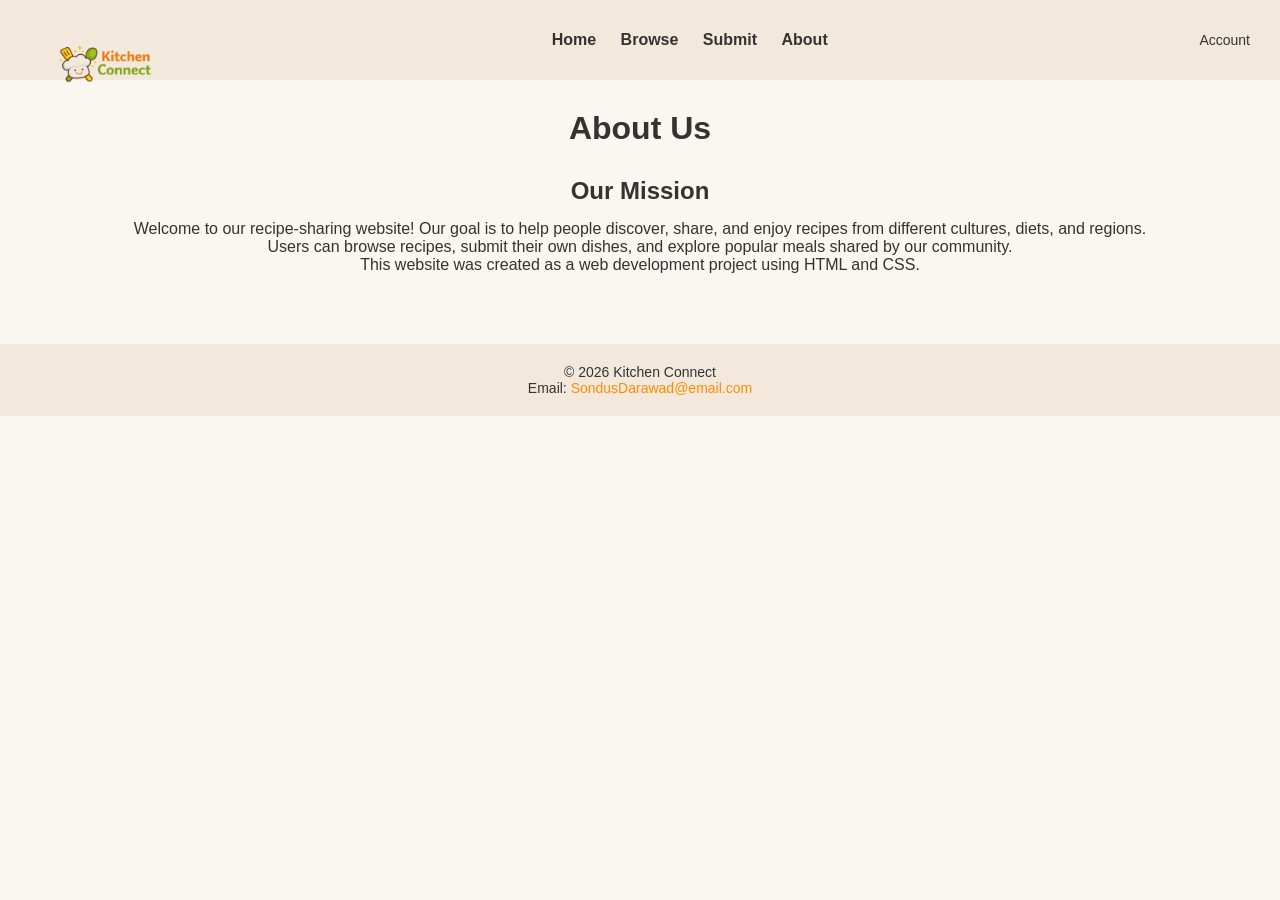
==== about.html @ 7bd700de "Add files via upload" ====
<!DOCTYPE html>
<html lang="en">
<head>
    <title>About Us</title>
    <link rel="stylesheet" href="project.css">
</head>
<body>

<header>
    <div class="logo">
        <img src="logo.PNG" alt="Kitchen Connect Logo">
    </div>

    <nav>
        <a href="index.html">Home</a>
        <a href="browse.html">Browse</a>
        <a href="submit.html">Submit</a>
        <a href="about.html">About</a>
    </nav>

    <div class="account">Account</div>
</header>

<main>
    <h1>About Us</h1>

    <section class="about-section">
        <h2>Our Mission</h2> <!-- ✅ FIXED: added heading -->

        <p>
            Welcome to our recipe-sharing website! 
            Our goal is to help people discover, share, and enjoy recipes 
            from different cultures, diets, and regions.
        </p>

        <p>
            Users can browse recipes, submit their own dishes, 
            and explore popular meals shared by our community.
        </p>

        <p>
            This website was created as a web development project 
            using HTML and CSS.
        </p>
    </section>
</main>

<footer>
    <div class="footer-content">
        <p>© 2026 Kitchen Connect</p>
        <p>Email: <a href="mailto:SondusDarawad@email.com">SondusDarawad@email.com</a></p>
    </div>
</footer>

</body>
</html>
---- project.css ----
/* Reset some default browser styles */
* {
    margin: 0;
    padding: 0;
    box-sizing: border-box;
}

body {
    font-family: Arial, sans-serif;
    background-color: #faf6f0;
    color: #333;
}

/* ================= HEADER ================= */
header {
    display: flex;
    justify-content: space-between;
    align-items: center;
    background-color: #f2e8dc;
    padding: 15px 30px;
}

.logo {
     height: 50px;
     width: auto;
}

.logo img {
    height: 100px;
    width: auto;
    display: block;
}

nav a {
    margin: 0 10px;
    text-decoration: none;
    color: #333;
    font-weight: bold;
}

nav a:hover {
    color: darkorange;
}

.account {
    font-size: 14px;
}

/* ================= MAIN ================= */
main {
    padding: 30px;
    text-align: center;
}

h1 {
    margin-bottom: 20px;
}

h2 {
    margin: 30px 0 15px;
}

/* ================= SEARCH ================= */
.search-area {
    margin-bottom: 25px;
}

.search-area input {
    width: 60%;
    max-width: 400px;
    padding: 10px;
    border-radius: 20px;
    border: 1px solid #ccc;
}

/* ================= CARDS ================= */

/* ================= BROWSE GRID ================= */
.browse-grid {
    display: flex;
    justify-content: center;
    flex-wrap: wrap;
    gap: 25px;
    margin-top: 20px;
}
/* ================= CARDS ================= */
.card {
    width: 220px;
    height: auto;
    border-radius: 20px;
    padding: 10px;
    text-align: center;
    background-color: white;

    box-shadow: 0 4px 12px rgba(0, 0, 0, 0.1);
    transition: transform 0.2s ease, box-shadow 0.2s ease;
}

/* Hover effect */
.card:hover {
    transform: translateY(-6px);
    box-shadow: 0 8px 18px rgba(0, 0, 0, 0.15);
}

/* ================= CARD IMAGE ================= */
.card img {
    width: 100%;
    height: 140px;
    object-fit: cover;
    border-radius: 15px;
    margin-bottom: 10px;
}

/* ================= CARD TEXT ================= */
.card h3 {
    font-size: 16px;
    margin: 5px 0;
    color: #333;
}

/* ================= TABLE ================= */
table {
    width: 80%;
    margin: 40px auto;
    border-collapse: collapse;
    background-color: white;
    border-radius: 10px;
    overflow: hidden;
    box-shadow: 0 4px 10px rgba(0,0,0,0.1);
}

th, td {
    padding: 14px;
    text-align: center;
}

th {
    background-color: #f2e8dc;
    font-weight: bold;
}

td {
    border-bottom: 1px solid #ddd;
}

tr:nth-child(even) {
    background-color: #faf6f0;
}

tr:hover {
    background-color: #f1e4d6;
    transition: 0.3s;
}
/* ================= FORM ================= */
form {
    width: 350px;
    margin: 30px auto;
    padding: 20px;
    background-color: white;
    border-radius: 12px;
    box-shadow: 0 4px 10px rgba(0, 0, 0, 0.1);
    text-align: left;
}

label {
    display: block;
    margin-top: 12px;
    font-weight: bold;
    color: #333;
}

form input,
form textarea {
    width: 100%;
    padding: 10px;
    margin-top: 5px;
    border: 1px solid #ccc;
    border-radius: 8px;
    box-sizing: border-box;
    font-family: Arial, sans-serif;
}

form textarea {
    resize: vertical;
}

button {
    margin-top: 15px;
    width: 100%;
    padding: 10px;
    background-color: darkorange;
    color: white;
    border: none;
    border-radius: 8px;
    cursor: pointer;
    font-weight: bold;
}

button:hover {
    background-color: orange;
}

/* ================= FEATURED LAYOUT ================= */
.featured-layout {
    display: flex;
    justify-content: center;
    align-items: flex-start;
    gap: 40px;
    margin-top: 20px;
}

/* Left side (cards) */
.featured-layout .cards {
    display: flex;
    flex-direction: column;
    gap: 20px;
}

/* Right side (text) */
.welcome-text {
    max-width: 300px;
    text-align: left;
}

.welcome-text h3 {
    margin-bottom: 10px;
}

.welcome-text p {
    margin-bottom: 10px;
    line-height: 1.4;
}


/* ================= FOOTER ================= */
footer {
    background-color: #f2e8dc;
    padding: 20px;
    margin-top: 40px;
}

.footer-content {
    text-align: center;
    font-size: 14px;
    color: #333;
}

.footer-content a {
    color: darkorange;
    text-decoration: none;
}

.footer-content a:hover {
    text-decoration: underline;
}
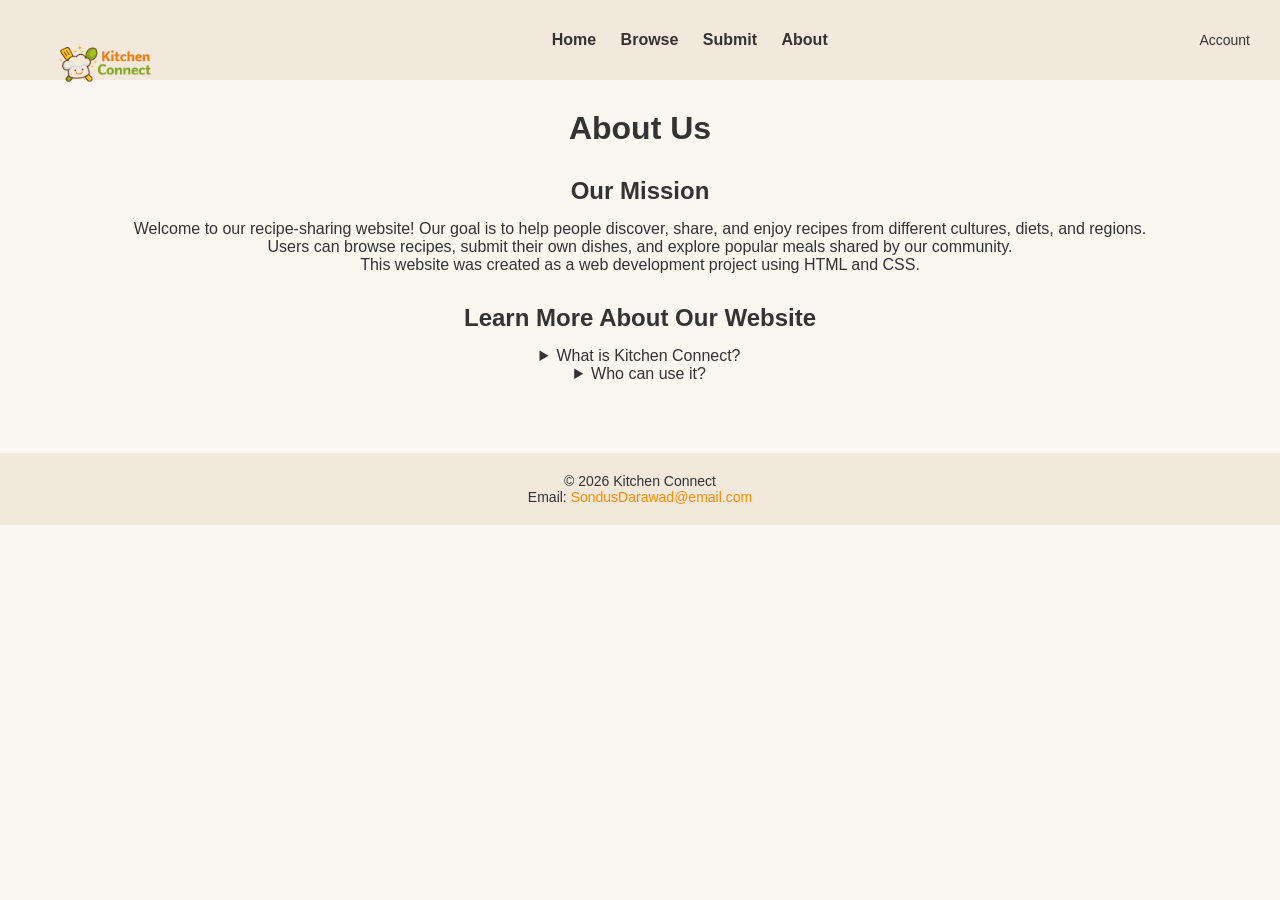
==== commit d4ede11d: "Update about.html" ====
--- a/about.html
+++ b/about.html
@@ -43,6 +43,20 @@
             using HTML and CSS.
         </p>
     </section>
+	<section>
+  	<h2>Learn More About Our Website</h2>
+
+  	<details>
+   	 <summary>What is Kitchen Connect?</summary>
+    	<p>This website helps users discover and share recipes from different cultures.</p>
+  	</details>
+
+  	<details>
+   	 <summary>Who can use it?</summary>
+    	<p>Anyone who loves cooking and wants to explore new dishes!</p>
+ 	 </details>
+
+	</section>
 </main>
 
 <footer>
@@ -53,4 +67,4 @@
 </footer>
 
 </body>
-</html>+</html>
--- a/project.css
+++ b/project.css
@@ -199,6 +199,18 @@
 button:hover {
     background-color: orange;
 }
+input[type="file"] {
+  border: 1px solid #ccc;
+  padding: 6px;
+  border-radius: 6px;
+  cursor: pointer;
+  transition: 0.3s;
+}
+
+input[type="file"]:hover {
+  border-color: darkorange;
+  background-color: #fff3e0;
+}
 
 /* ================= FEATURED LAYOUT ================= */
 .featured-layout {
@@ -230,6 +242,20 @@
     margin-bottom: 10px;
     line-height: 1.4;
 }
+
+.gallery {
+display: flex;
+gap: 100px;
+justify-content: center;
+lex-wrap: wrap;
+}
+
+.gallery img {
+width: 100%;
+max-width: 400px;
+border-radius: 10px;
+}
+
 
 
 /* ================= FOOTER ================= */
@@ -252,4 +278,4 @@
 
 .footer-content a:hover {
     text-decoration: underline;
-}+}
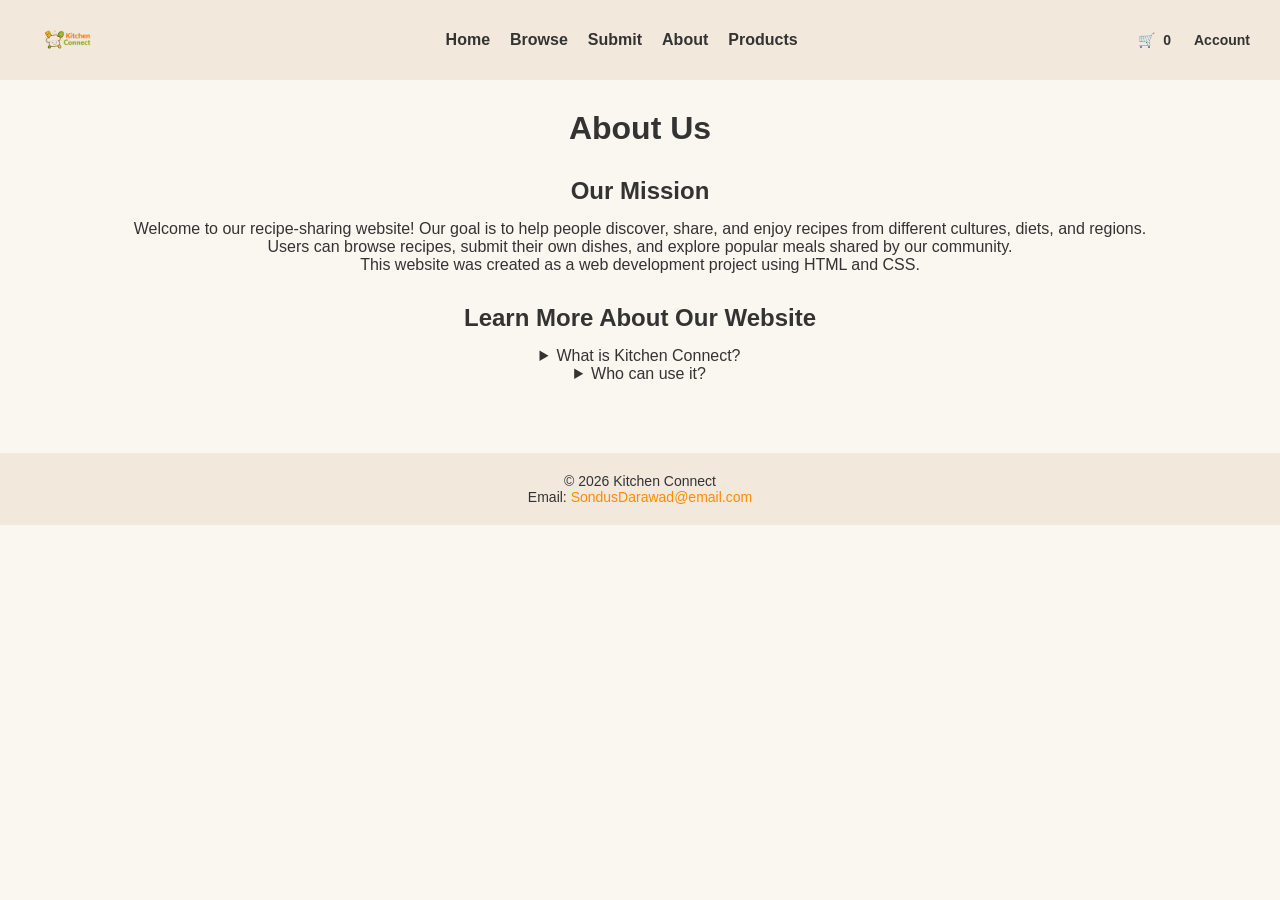
==== commit efeb42c1: "Add files via upload" ====
--- a/about.html
+++ b/about.html
@@ -16,9 +16,13 @@
         <a href="browse.html">Browse</a>
         <a href="submit.html">Submit</a>
         <a href="about.html">About</a>
+	<a href="products.html">Products</a>
     </nav>
 
-    <div class="account">Account</div>
+    <div class="nav-right">
+ 	 🛒 <span id="cart-count">0</span>
+ 	 <span style="margin-left:15px;">Account</span>
+   </div>
 </header>
 
 <main>
@@ -67,4 +71,4 @@
 </footer>
 
 </body>
-</html>
+</html>
--- a/project.css
+++ b/project.css
@@ -20,15 +20,15 @@
     padding: 15px 30px;
 }
 
-.logo {
-     height: 50px;
-     width: auto;
-}
-
 .logo img {
-    height: 100px;
+    height: 50px;
     width: auto;
     display: block;
+}
+
+nav {
+    display: flex;
+    align-items: center;
 }
 
 nav a {
@@ -44,6 +44,23 @@
 
 .account {
     font-size: 14px;
+    display: flex;
+    align-items: center;
+    gap: 8px;
+    font-weight: bold;
+}
+
+.account:hover {
+    cursor: pointer;
+    color: darkorange;
+}
+
+.nav-right {
+    display: flex;
+    align-items: center;
+    gap: 8px;
+    font-size: 14px;
+    font-weight: bold;
 }
 
 /* ================= MAIN ================= */
@@ -73,8 +90,6 @@
     border: 1px solid #ccc;
 }
 
-/* ================= CARDS ================= */
-
 /* ================= BROWSE GRID ================= */
 .browse-grid {
     display: flex;
@@ -83,6 +98,7 @@
     gap: 25px;
     margin-top: 20px;
 }
+
 /* ================= CARDS ================= */
 .card {
     width: 220px;
@@ -91,12 +107,10 @@
     padding: 10px;
     text-align: center;
     background-color: white;
-
     box-shadow: 0 4px 12px rgba(0, 0, 0, 0.1);
     transition: transform 0.2s ease, box-shadow 0.2s ease;
 }
 
-/* Hover effect */
 .card:hover {
     transform: translateY(-6px);
     box-shadow: 0 8px 18px rgba(0, 0, 0, 0.15);
@@ -126,10 +140,11 @@
     background-color: white;
     border-radius: 10px;
     overflow: hidden;
-    box-shadow: 0 4px 10px rgba(0,0,0,0.1);
-}
-
-th, td {
+    box-shadow: 0 4px 10px rgba(0, 0, 0, 0.1);
+}
+
+th,
+td {
     padding: 14px;
     text-align: center;
 }
@@ -151,6 +166,7 @@
     background-color: #f1e4d6;
     transition: 0.3s;
 }
+
 /* ================= FORM ================= */
 form {
     width: 350px;
@@ -199,36 +215,75 @@
 button:hover {
     background-color: orange;
 }
+
 input[type="file"] {
-  border: 1px solid #ccc;
-  padding: 6px;
-  border-radius: 6px;
-  cursor: pointer;
-  transition: 0.3s;
+    border: 1px solid #ccc;
+    padding: 6px;
+    border-radius: 6px;
+    cursor: pointer;
+    transition: 0.3s;
 }
 
 input[type="file"]:hover {
-  border-color: darkorange;
-  background-color: #fff3e0;
-}
-
-/* ================= FEATURED LAYOUT ================= */
-.featured-layout {
+    border-color: darkorange;
+    background-color: #fff3e0;
+}
+
+/* ================= PRODUCTS ================= */
+.products {
     display: flex;
     justify-content: center;
     align-items: flex-start;
     gap: 40px;
     margin-top: 20px;
-}
-
-/* Left side (cards) */
+    flex-wrap: wrap;
+}
+
+.product-card {
+    background: white;
+    padding: 15px;
+    border-radius: 10px;
+    text-align: center;
+    width: 220px;
+    box-shadow: 0 4px 12px rgba(0, 0, 0, 0.1);
+}
+
+.product-card img {
+    width: 100%;
+    height: 260px;
+    object-fit: cover;
+    border-radius: 10px;
+}
+
+.product-card button {
+    background-color: darkorange;
+    color: white;
+    border: none;
+    padding: 8px;
+    margin-top: 10px;
+    cursor: pointer;
+}
+
+.product-card button:hover {
+    background-color: orange;
+}
+
+/* ================= FEATURED LAYOUT ================= */
+.featured-layout {
+    display: flex;
+    justify-content: center;
+    align-items: flex-start;
+    gap: 40px;
+    margin-top: 20px;
+    flex-wrap: wrap;
+}
+
 .featured-layout .cards {
     display: flex;
     flex-direction: column;
     gap: 20px;
 }
 
-/* Right side (text) */
 .welcome-text {
     max-width: 300px;
     text-align: left;
@@ -243,20 +298,20 @@
     line-height: 1.4;
 }
 
+/* ================= GALLERY ================= */
 .gallery {
-display: flex;
-gap: 100px;
-justify-content: center;
-lex-wrap: wrap;
+    display: flex;
+    gap: 20px;
+    justify-content: center;
+    flex-wrap: wrap;
+    margin-top: 20px;
 }
 
 .gallery img {
-width: 100%;
-max-width: 400px;
-border-radius: 10px;
-}
-
-
+    width: 100%;
+    max-width: 350px;
+    border-radius: 10px;
+}
 
 /* ================= FOOTER ================= */
 footer {
@@ -278,4 +333,4 @@
 
 .footer-content a:hover {
     text-decoration: underline;
-}
+}
